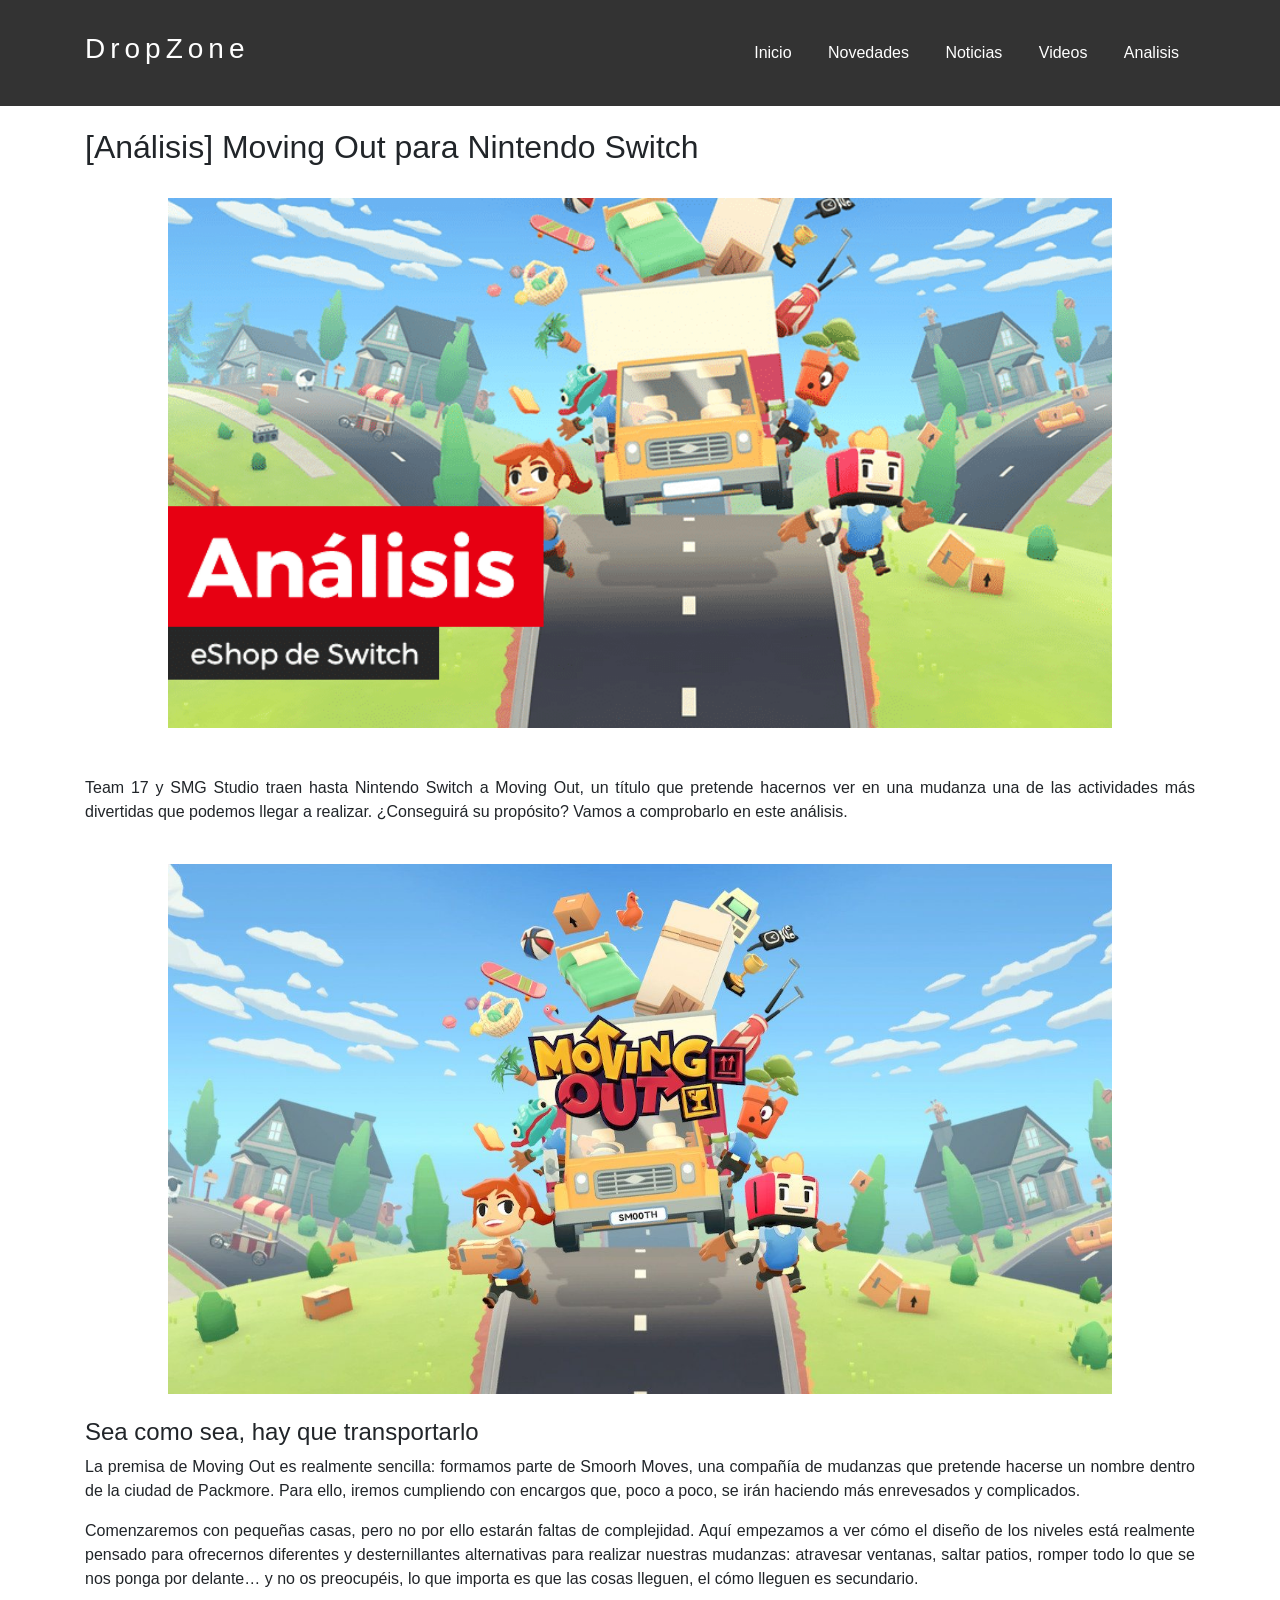
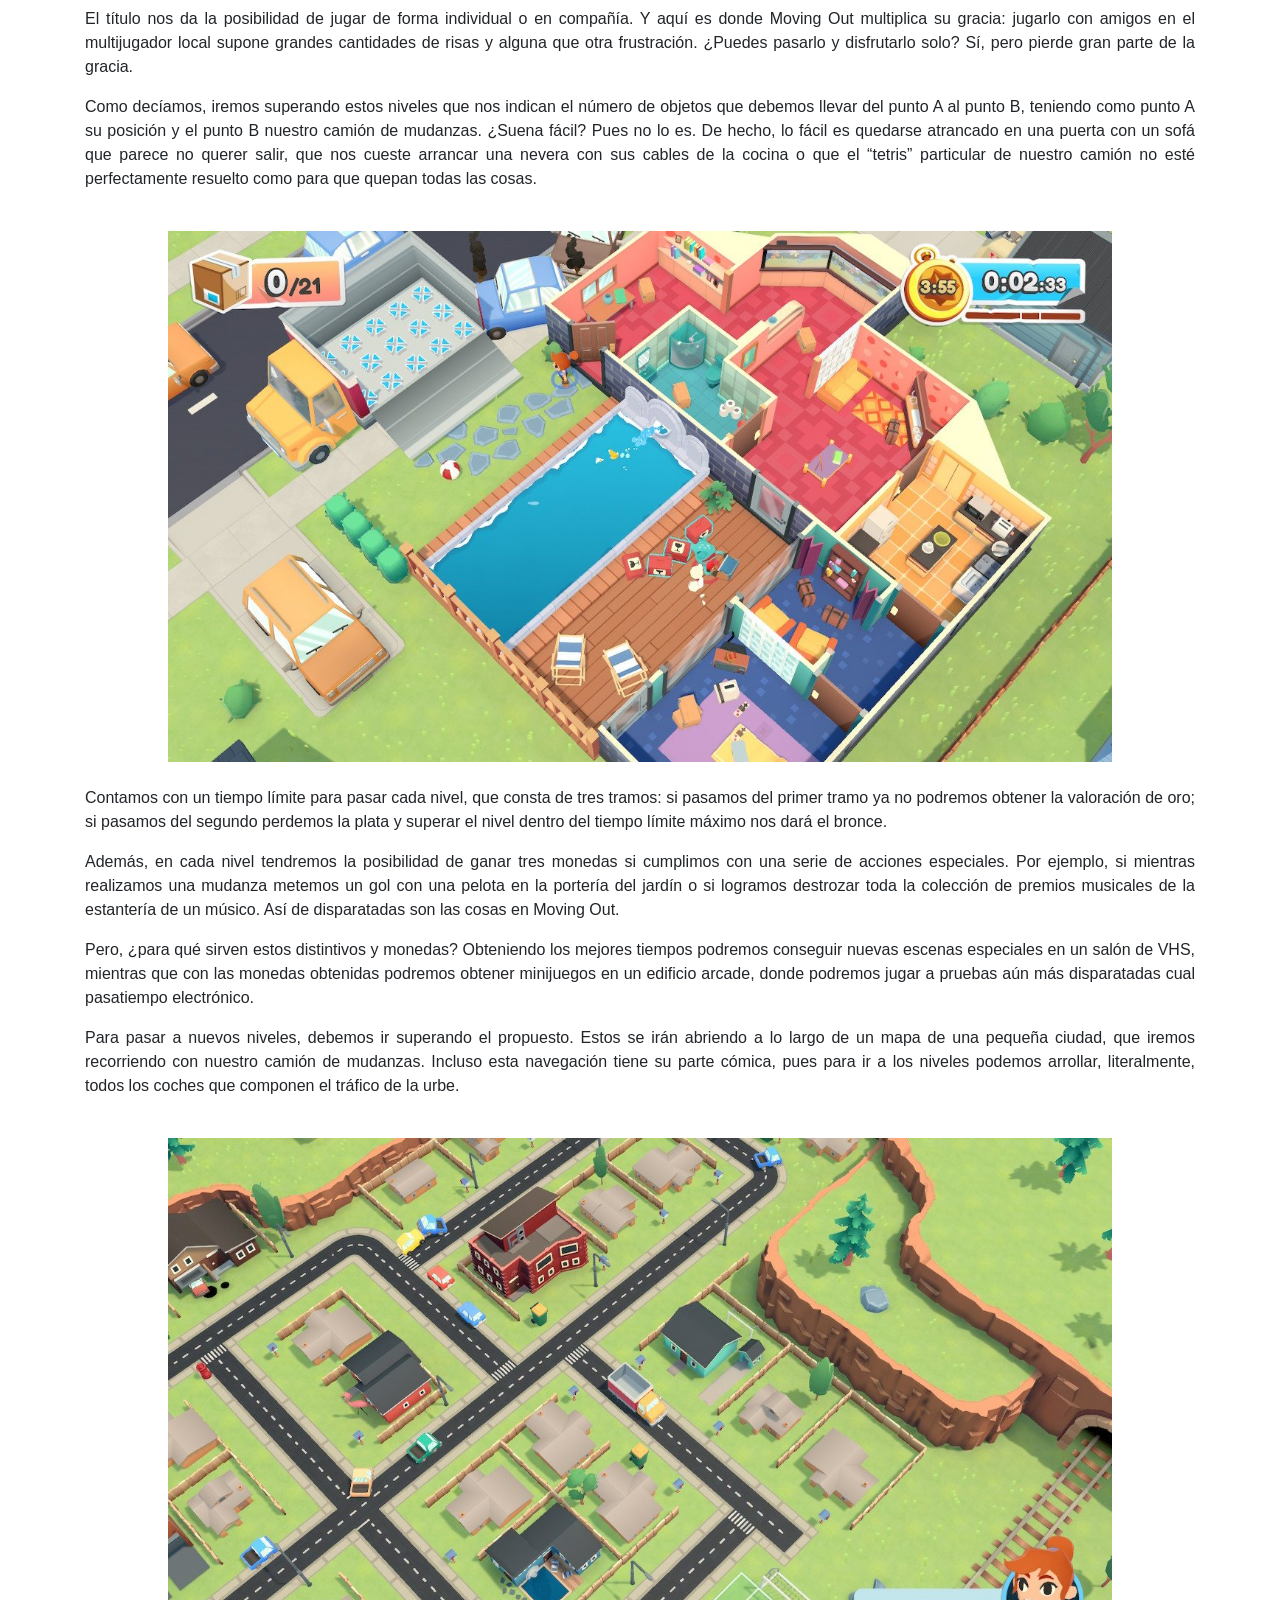
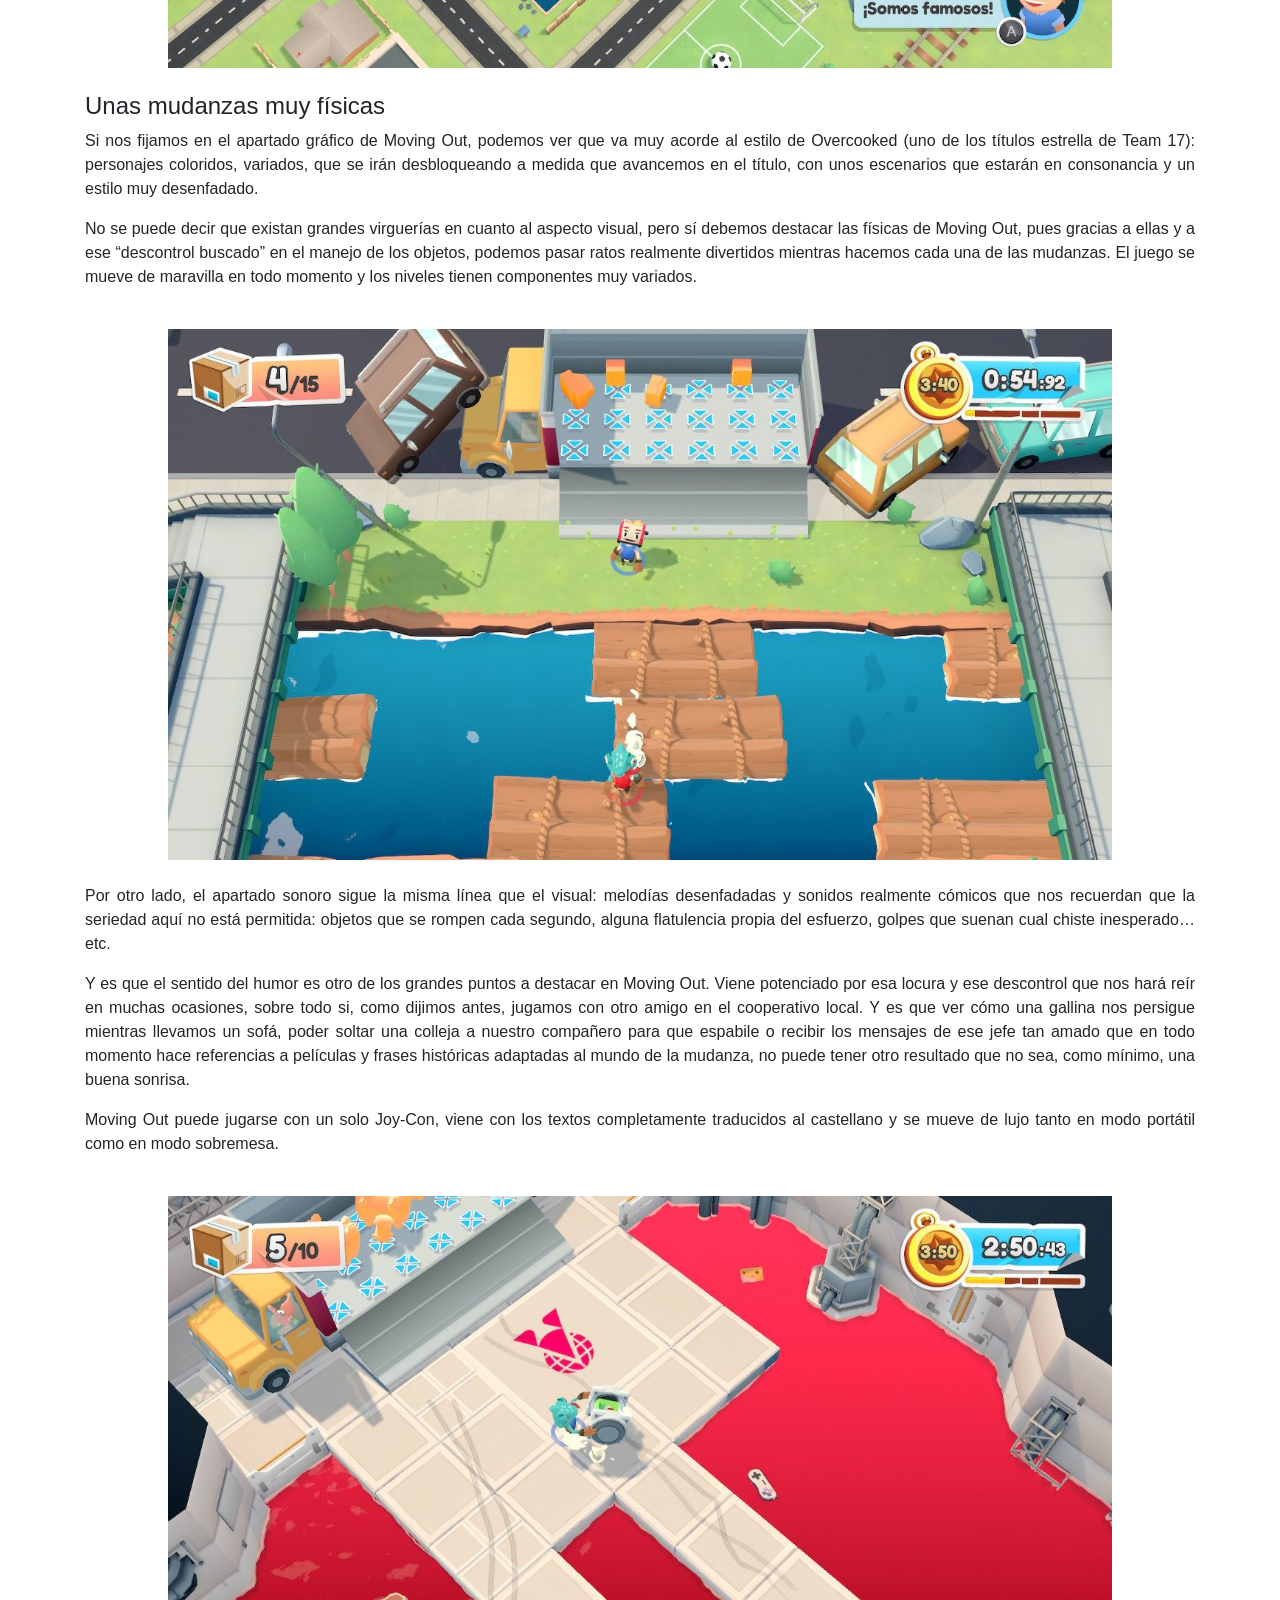
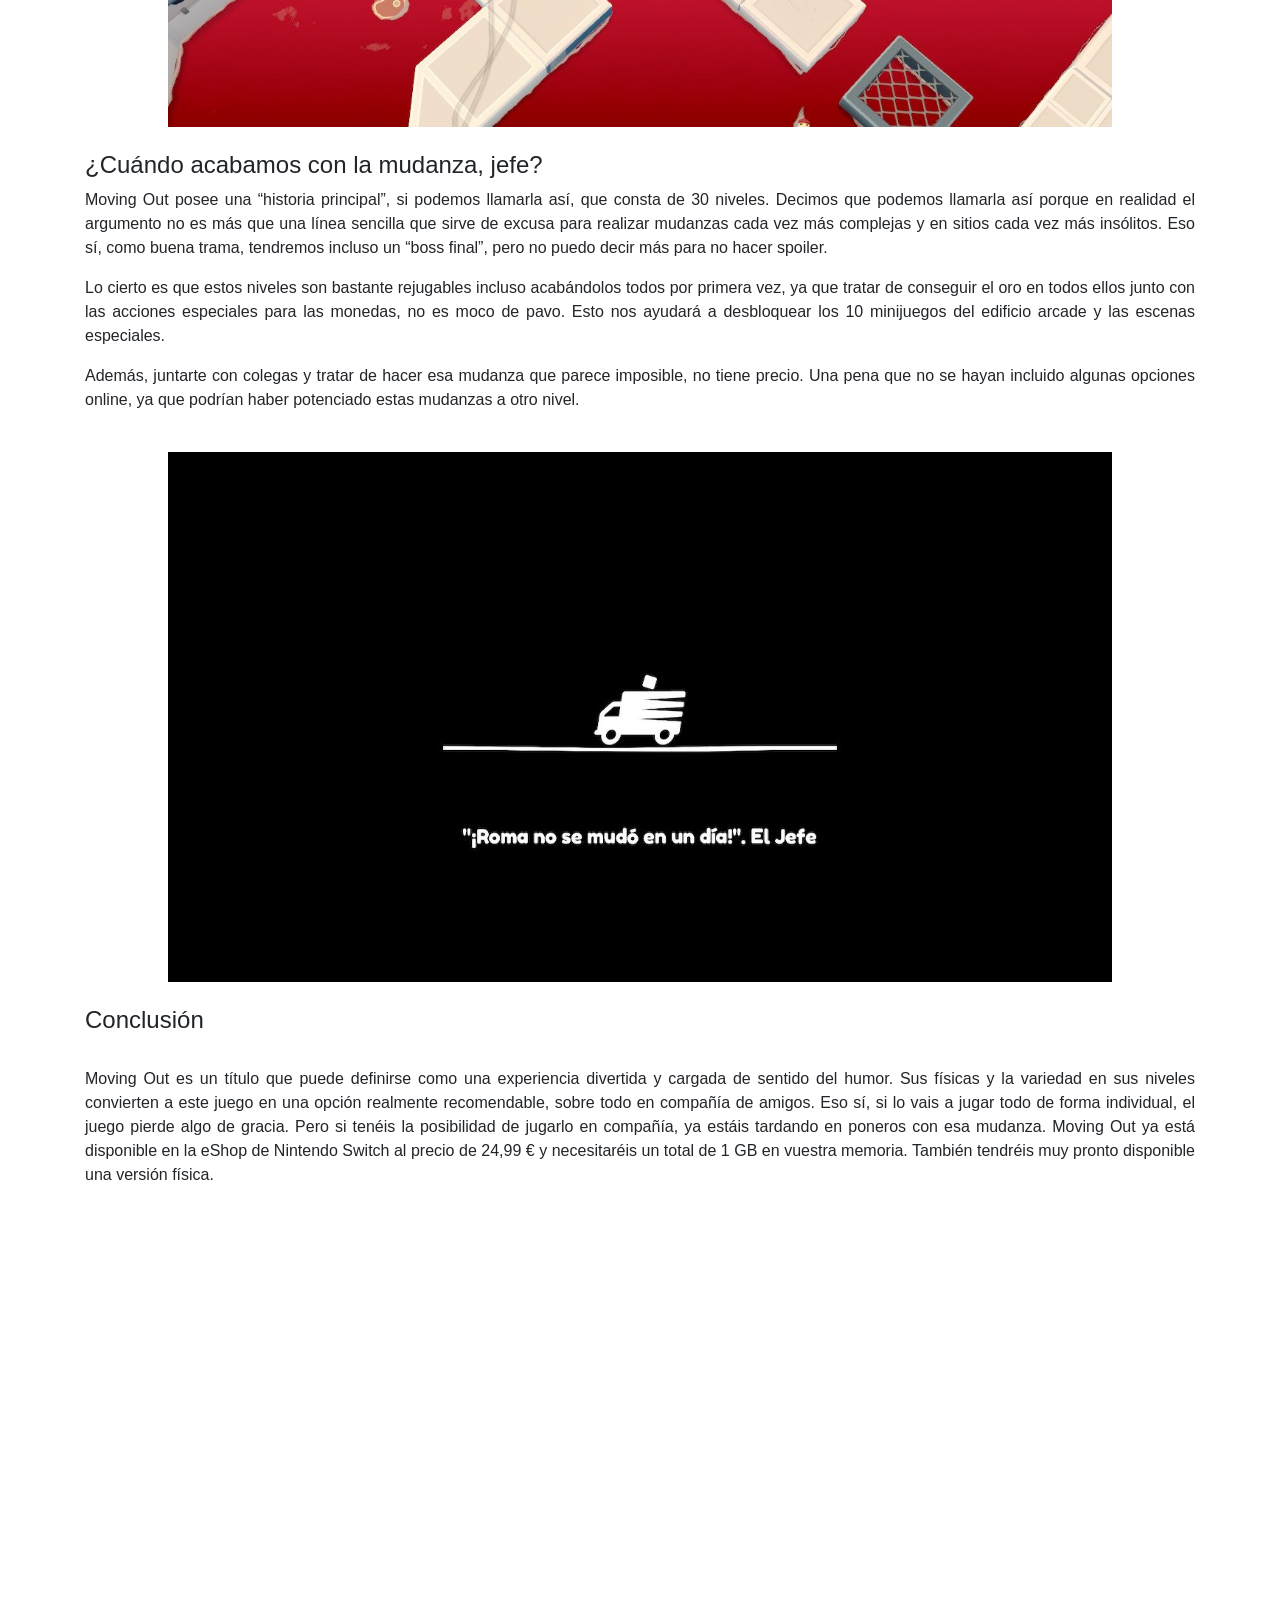
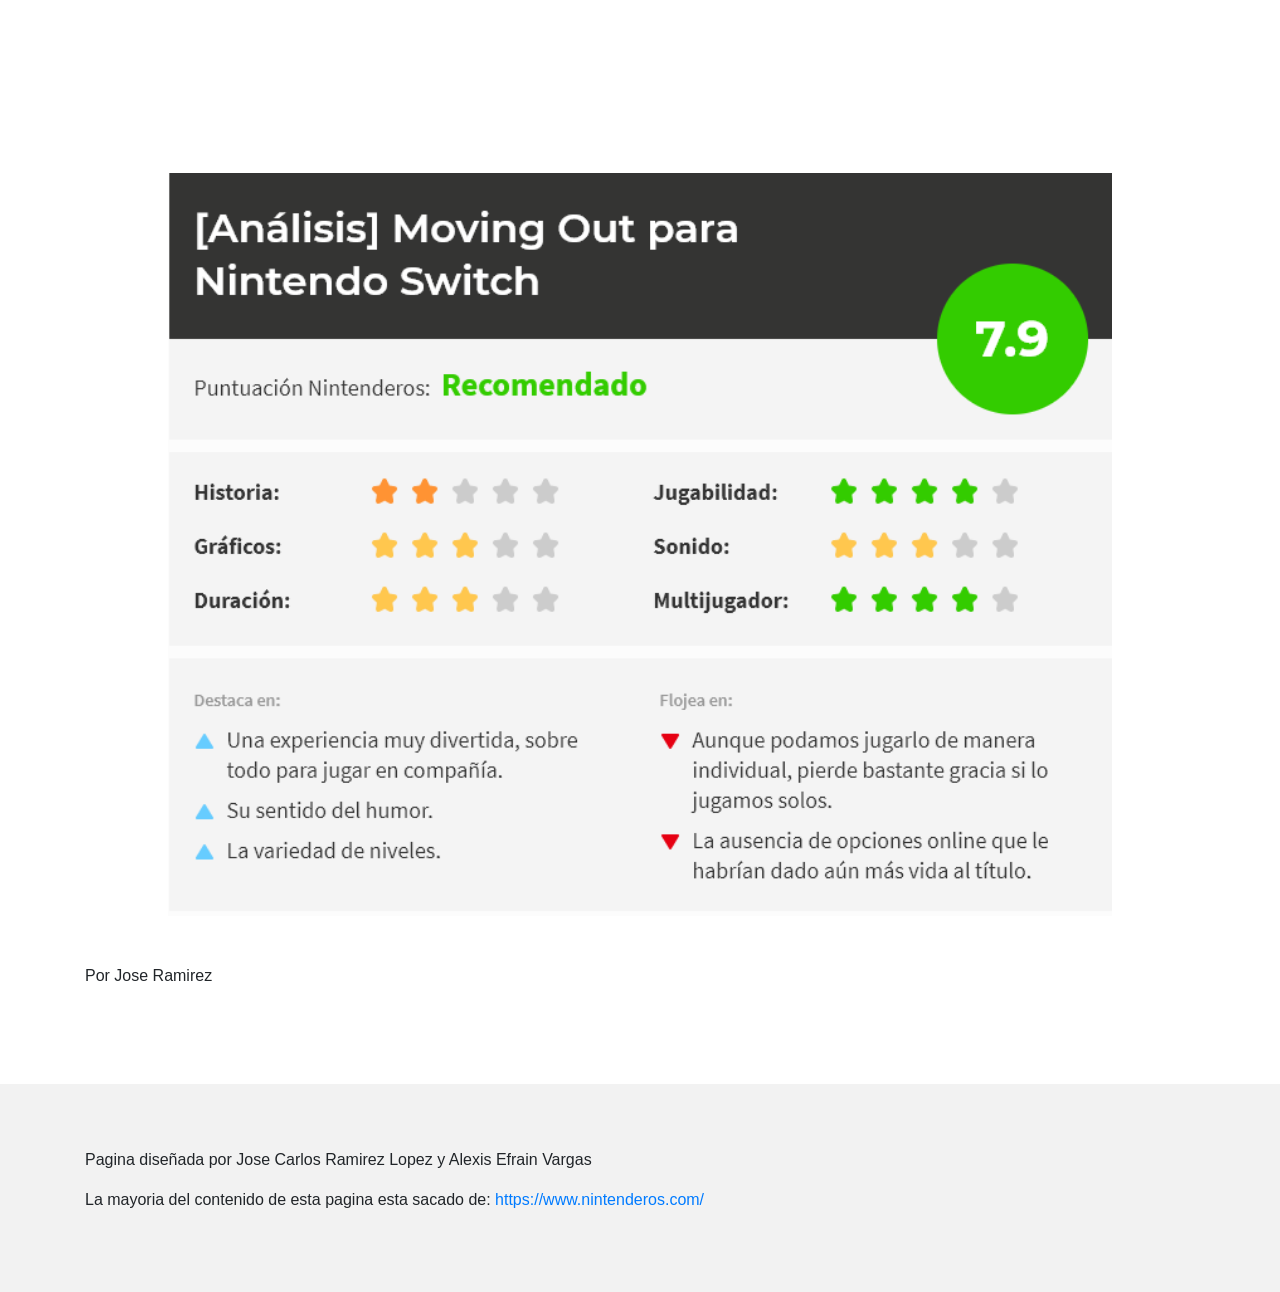
==== docs/Analisis1.html @ b313a6ab "Se sube la carpeta docs" ====
<!DOCTYPE html>
<html lang="en">
<head>
    <meta charset="UTF-8">
    <meta name="viewport" content="width=divice-widht, initial-scale=1">
    <title>DropZone</title>
    
    <link rel="stylesheet" href="style.css">
    <link rel="stylesheet" href="https://stackpath.bootstrapcdn.com/bootstrap/4.3.1/css/bootstrap.min.css" integrity="sha384-ggOyR0iXCbMQv3Xipma34MD+dH/1fQ784/j6cY/iJTQUOhcWr7x9JvoRxT2MZw1T" crossorigin="anonymous">
    <script src="https://stackpath.bootstrapcdn.com/bootstrap/4.3.1/js/bootstrap.min.js" integrity="sha384-JjSmVgyd0p3pXB1rRibZUAYoIIy6OrQ6VrjIEaFf/nJGzIxFDsf4x0xIM+B07jRM" crossorigin="anonymous"></script>
    
    <style>
        /* Telefonos moviles:  aqui se hace que todos las columnas sean basadas en un ancho de 100 por ciento 
        esto basado en una premisa que maneja a las páginas web dividiendolo en 12 
        columnas cada una con un diferente ancho, debemos de seleccionar las que se adapten a nuestras necesidades*/
        [class*="col-"] {
            width: 100%;
        }
        /* en esta parte es para las tabletas, se llama breakpoints, digamos que como un case, de acuerdo al tamaño de la pantalla o un if*/
        @media only screen and (min-width: 600px) {
            /*  tablets: */
            .col-m-1 {width: 8.33%;}
            .col-m-2 {width: 16.66%;}
            .col-m-3 {width: 25%;}
            .col-m-4 {width: 33.33%;}
            .col-m-5 {width: 41.66%;}
            .col-m-6 {width: 50%;}
            .col-m-7 {width: 58.33%;}
            .col-m-8 {width: 66.66%;}
            .col-m-9 {width: 75%;}
            .col-m-10 {width: 83.33%;}
            .col-m-11 {width: 91.66%;}
            .col-m-12 {width: 100%;}
        }
        @media only screen and (min-width: 768px) {
            /* Escritorio: */
            .col-1 {width: 8.33%;}
            .col-2 {width: 16.66%;}
            .col-3 {width: 25%;}
            .col-4 {width: 33.33%;}
            .col-5 {width: 41.66%;}
            .col-6 {width: 50%;}
            .col-7 {width: 58.33%;}
            .col-8 {width: 66.66%;}
            .col-9 {width: 75%;}
            .col-10 {width: 83.33%;}
            .col-11 {width: 91.66%;}
            .col-12 {width: 100%;}
        }
        .analisis
        {
            background-color: rgb(46, 46, 46);
            color: white;
        }
    </style>
</head>
<body >

        
        <header class="header">
            <div class="container logo-nav-container">
                <a href="index.html" class="logo"><h3>DropZone</h3></a>
                <span class="menu-icon">Ver Menu</span>
                <nav class="navigation">
                    <ul>
                        <li><a href="index.html">Inicio</a></li>
                        <li><a href="#">Novedades</a></li>
                        <li><a href="#">Noticias</a></li>
                        <li><a href="#">Videos</a></li>
                        <li><a href="#">Analisis</a></li>
                    </ul>
                </nav>
            </div>
        </header>

        <main class="main">
            <div class="container">
                <h2>[Análisis] Moving Out para Nintendo Switch</h2>
                <br>
                <div align="center"><img src="images/AnalisisMovingOut/MovingOut0.png" alt="MovingOut"></div>
                <br>
                <br>
                <p>Team 17 y SMG Studio traen hasta Nintendo Switch a Moving Out, un título que pretende hacernos ver en una mudanza una de las actividades más divertidas que podemos llegar a realizar. ¿Conseguirá su propósito? Vamos a comprobarlo en este análisis.</p>
                <br>
                <div align="center"><img src="images/AnalisisMovingOut/MovingOut1.jpg" alt="MovingOut"></div>
                <br>
                <h4>Sea como sea, hay que transportarlo</h4>
                <p>La premisa de Moving Out es realmente sencilla: formamos parte de Smoorh Moves, una compañía de mudanzas que pretende hacerse un nombre dentro de la ciudad de Packmore. Para ello, iremos cumpliendo con encargos que, poco a poco, se irán haciendo más enrevesados y complicados.</p>
                <p>Comenzaremos con pequeñas casas, pero no por ello estarán faltas de complejidad. Aquí empezamos a ver cómo el diseño de los niveles está realmente pensado para ofrecernos diferentes y desternillantes alternativas para realizar nuestras mudanzas: atravesar ventanas, saltar patios, romper todo lo que se nos ponga por delante… y no os preocupéis, lo que importa es que las cosas lleguen, el cómo lleguen es secundario.</p>
                <p>El título nos da la posibilidad de jugar de forma individual o en compañía. Y aquí es donde Moving Out multiplica su gracia: jugarlo con amigos en el multijugador local supone grandes cantidades de risas y alguna que otra frustración. ¿Puedes pasarlo y disfrutarlo solo? Sí, pero pierde gran parte de la gracia.</p>
                <p>Como decíamos, iremos superando estos niveles que nos indican el número de objetos que debemos llevar del punto A al punto B, teniendo como punto A su posición y el punto B nuestro camión de mudanzas. ¿Suena fácil? Pues no lo es. De hecho, lo fácil es quedarse atrancado en una puerta con un sofá que parece no querer salir, que nos cueste arrancar una nevera con sus cables de la cocina o que el “tetris” particular de nuestro camión no esté perfectamente resuelto como para que quepan todas las cosas.</p>
                <br>
                <div align="center"><img src="images/AnalisisMovingOut/MovingOut2.jpg" alt="MovingOut"></div>
                <br>
                <p>Contamos con un tiempo límite para pasar cada nivel, que consta de tres tramos: si pasamos del primer tramo ya no podremos obtener la valoración de oro; si pasamos del segundo perdemos la plata y superar el nivel dentro del tiempo límite máximo nos dará el bronce.</p>
                <p>Además, en cada nivel tendremos la posibilidad de ganar tres monedas si cumplimos con una serie de acciones especiales. Por ejemplo, si mientras realizamos una mudanza metemos un gol con una pelota en la portería del jardín o si logramos destrozar toda la colección de premios musicales de la estantería de un músico. Así de disparatadas son las cosas en Moving Out.</p>
                <p>Pero, ¿para qué sirven estos distintivos y monedas? Obteniendo los mejores tiempos podremos conseguir nuevas escenas especiales en un salón de VHS, mientras que con las monedas obtenidas podremos obtener minijuegos en un edificio arcade, donde podremos jugar a pruebas aún más disparatadas cual pasatiempo electrónico.</p>
                <p>Para pasar a nuevos niveles, debemos ir superando el propuesto. Estos se irán abriendo a lo largo de un mapa de una pequeña ciudad, que iremos recorriendo con nuestro camión de mudanzas. Incluso esta navegación tiene su parte cómica, pues para ir a los niveles podemos arrollar, literalmente, todos los coches que componen el tráfico de la urbe.</p>
                <br>
                <div align="center"><img src="images/AnalisisMovingOut/MovingOut3.jpg" alt="MovingOut"></div>
                <br>
                <h4>Unas mudanzas muy físicas</h4>
                <p>Si nos fijamos en el apartado gráfico de Moving Out, podemos ver que va muy acorde al estilo de Overcooked (uno de los títulos estrella de Team 17): personajes coloridos, variados, que se irán desbloqueando a medida que avancemos en el título, con unos escenarios que estarán en consonancia y un estilo muy desenfadado.</p>
                <p>No se puede decir que existan grandes virguerías en cuanto al aspecto visual, pero sí debemos destacar las físicas de Moving Out, pues gracias a ellas y a ese “descontrol buscado” en el manejo de los objetos, podemos pasar ratos realmente divertidos mientras hacemos cada una de las mudanzas. El juego se mueve de maravilla en todo momento y los niveles tienen componentes muy variados.</p>
                <br>
                <div align="center"><img src="images/AnalisisMovingOut/MovingOut4.jpg" alt="MovingOut"></div>
                <br>
                <p>Por otro lado, el apartado sonoro sigue la misma línea que el visual: melodías desenfadadas y sonidos realmente cómicos que nos recuerdan que la seriedad aquí no está permitida: objetos que se rompen cada segundo, alguna flatulencia propia del esfuerzo, golpes que suenan cual chiste inesperado…etc.</p>
                <p>Y es que el sentido del humor es otro de los grandes puntos a destacar en Moving Out. Viene potenciado por esa locura y ese descontrol que nos hará reír en muchas ocasiones, sobre todo si, como dijimos antes, jugamos con otro amigo en el cooperativo local. Y es que ver cómo una gallina nos persigue mientras llevamos un sofá, poder soltar una colleja a nuestro compañero para que espabile o recibir los mensajes de ese jefe tan amado que en todo momento hace referencias a películas y frases históricas adaptadas al mundo de la mudanza, no puede tener otro resultado que no sea, como mínimo, una buena sonrisa.</p>
                <p>Moving Out puede jugarse con un solo Joy-Con, viene con los textos completamente traducidos al castellano y se mueve de lujo tanto en modo portátil como en modo sobremesa.</p>
                <br>
                <div align="center"><img src="images/AnalisisMovingOut/MovingOut5.jpg" alt="MovingOut"></div>
                <br>
                <h4>¿Cuándo acabamos con la mudanza, jefe?</h4>
                <p>Moving Out posee una “historia principal”, si podemos llamarla así, que consta de 30 niveles. Decimos que podemos llamarla así porque en realidad el argumento no es más que una línea sencilla que sirve de excusa para realizar mudanzas cada vez más complejas y en sitios cada vez más insólitos. Eso sí, como buena trama, tendremos incluso un “boss final”, pero no puedo decir más para no hacer spoiler.</p>
                <p>Lo cierto es que estos niveles son bastante rejugables incluso acabándolos todos por primera vez, ya que tratar de conseguir el oro en todos ellos junto con las acciones especiales para las monedas, no es moco de pavo. Esto nos ayudará a desbloquear los 10 minijuegos del edificio arcade y las escenas especiales.</p>
                <p>Además, juntarte con colegas y tratar de hacer esa mudanza que parece imposible, no tiene precio. Una pena que no se hayan incluido algunas opciones online, ya que podrían haber potenciado estas mudanzas a otro nivel.</p>
                <br>
                <div align="center"><img src="images/AnalisisMovingOut/MovingOut6.jpg" alt=""></div>
                <br>
                <h4>Conclusión</h4>
                <br>
                <p>Moving Out es un título que puede definirse como una experiencia divertida y cargada de sentido del humor. Sus físicas y la variedad en sus niveles convierten a este juego en una opción realmente recomendable, sobre todo en compañía de amigos. Eso sí, si lo vais a jugar todo de forma individual, el juego pierde algo de gracia. Pero si tenéis la posibilidad de jugarlo en compañía, ya estáis tardando en poneros con esa mudanza. Moving Out ya está disponible en la eShop de Nintendo Switch al precio de 24,99 € y necesitaréis un total de 1 GB en vuestra memoria. También tendréis muy pronto disponible una versión física.</p>
                <br>
                <div align="center"><iframe width="860" height="515" src="https://www.youtube.com/embed/WhoMkC9Zvw0" frameborder="0" allow="accelerometer; autoplay; encrypted-media; gyroscope; picture-in-picture" allowfullscreen></iframe></div>
                <br>
                <div align="center"><img src="images/AnalisisMovingOut/Analisis MovingOut.png" alt="Analisis"></div>
                <br> 
                <br>
                <p>Por Jose Ramirez</p>
            </div>
        </main> 
        <footer class="footer">
            <div class="container">
                <p>Pagina diseñada por Jose Carlos Ramirez Lopez y Alexis Efrain Vargas</p>
                <p>La mayoria del contenido de esta pagina esta sacado de: <a href="https://www.nintenderos.com/">https://www.nintenderos.com/</a></p>
            </div>
        </footer>

        <script src="https://code.jquery.com/jquery-3.5.0.min.js"></script>
        <script src="scripts.js"></script>
</body>
</html>
---- docs/style.css ----
body{
    font-family: 'Segoe UI', Tahoma, Geneva, Verdana, sans-serif;
    color: #333;
    font-size: 1.2rem;
    line-height: 1.4em;
    margin: 0;

}

h1{
    font-size: 2rem;
    line-height: 1.3emq;
}
p{
    margin-bottom: 1.6em;
    text-align: justify;
}

.container{
    width: 85%;
}
.aside{
    float: right;
    width: 20%;
    background: white(160, 160, 160, 0.507);
    padding: 0px;
}
.container img{
    width: 85%;
}

.header{
    background: #333;
    color: white;
    padding: 2rem 0;

    position: fixed;
    left: 0;
    top: 0;
    right: 0;

}
.header a{
    color: white;
    text-decoration: none;
}
.logo-nav-container{
    display: flex;
    justify-content: space-between;
    align-items: center;
    flex-wrap: wrap;
}

.logo{
    letter-spacing: 5px;
    font-size: 1.2em;
}

.menu-icon{
    display: none;
}
.navigation ul {
margin: 0;
padding: 0;
list-style: none;
}

.navigation ul li{
    display: inline-block;
}
.navigation ul li a{
    display: block;
    padding: 0.5rem 1rem;
    transition: all 0.4s linear;
    border-radius: 5px;
}

.navigation ul li a:hover {
    background: #4a4a4a;
}

.footer{
    background: #f2f2f2;
    padding: 4rem 0;
    text-align: center;
    margin-top: 6rem;
}

.main{
    padding-top: 8rem;
}

.article{
    width: 100%;
    background: white;
    height: 250px;
}
.article img{
    height: 250px;
    width: 400px;
    float: left;
    padding: 20px;
}
.article h3{
    padding: 10px;
}
.article a{
    color: black;
    text-decoration: none;
}
.article:hover{
    background: rgba(160, 160, 160, 0.507);
    transition: all 0.4s linear;
    border-radius: 5px;
}




@media only screen and (max-width: 767px){
       
    .menu-icon{
            display: block;
            cursor: pointer;
            padding: 0.5rem 1rem;
        }
        .navigation{
            width: 100%;
            margin-top: 1rem;
        }
        .navigation ul{
            display: none;
        }
        .navigation ul.show{
            display: block;
        }
        .navigation ul li{
            display: block;
        }
        .navigation ul li a{
            display: block;
            padding: 0.5rem 0;
            transition: all 0.4s linear;
            border-radius: 5px;
        }
        
        .navigation ul li a:hover {
            background: #4a4a4a;
        }
}
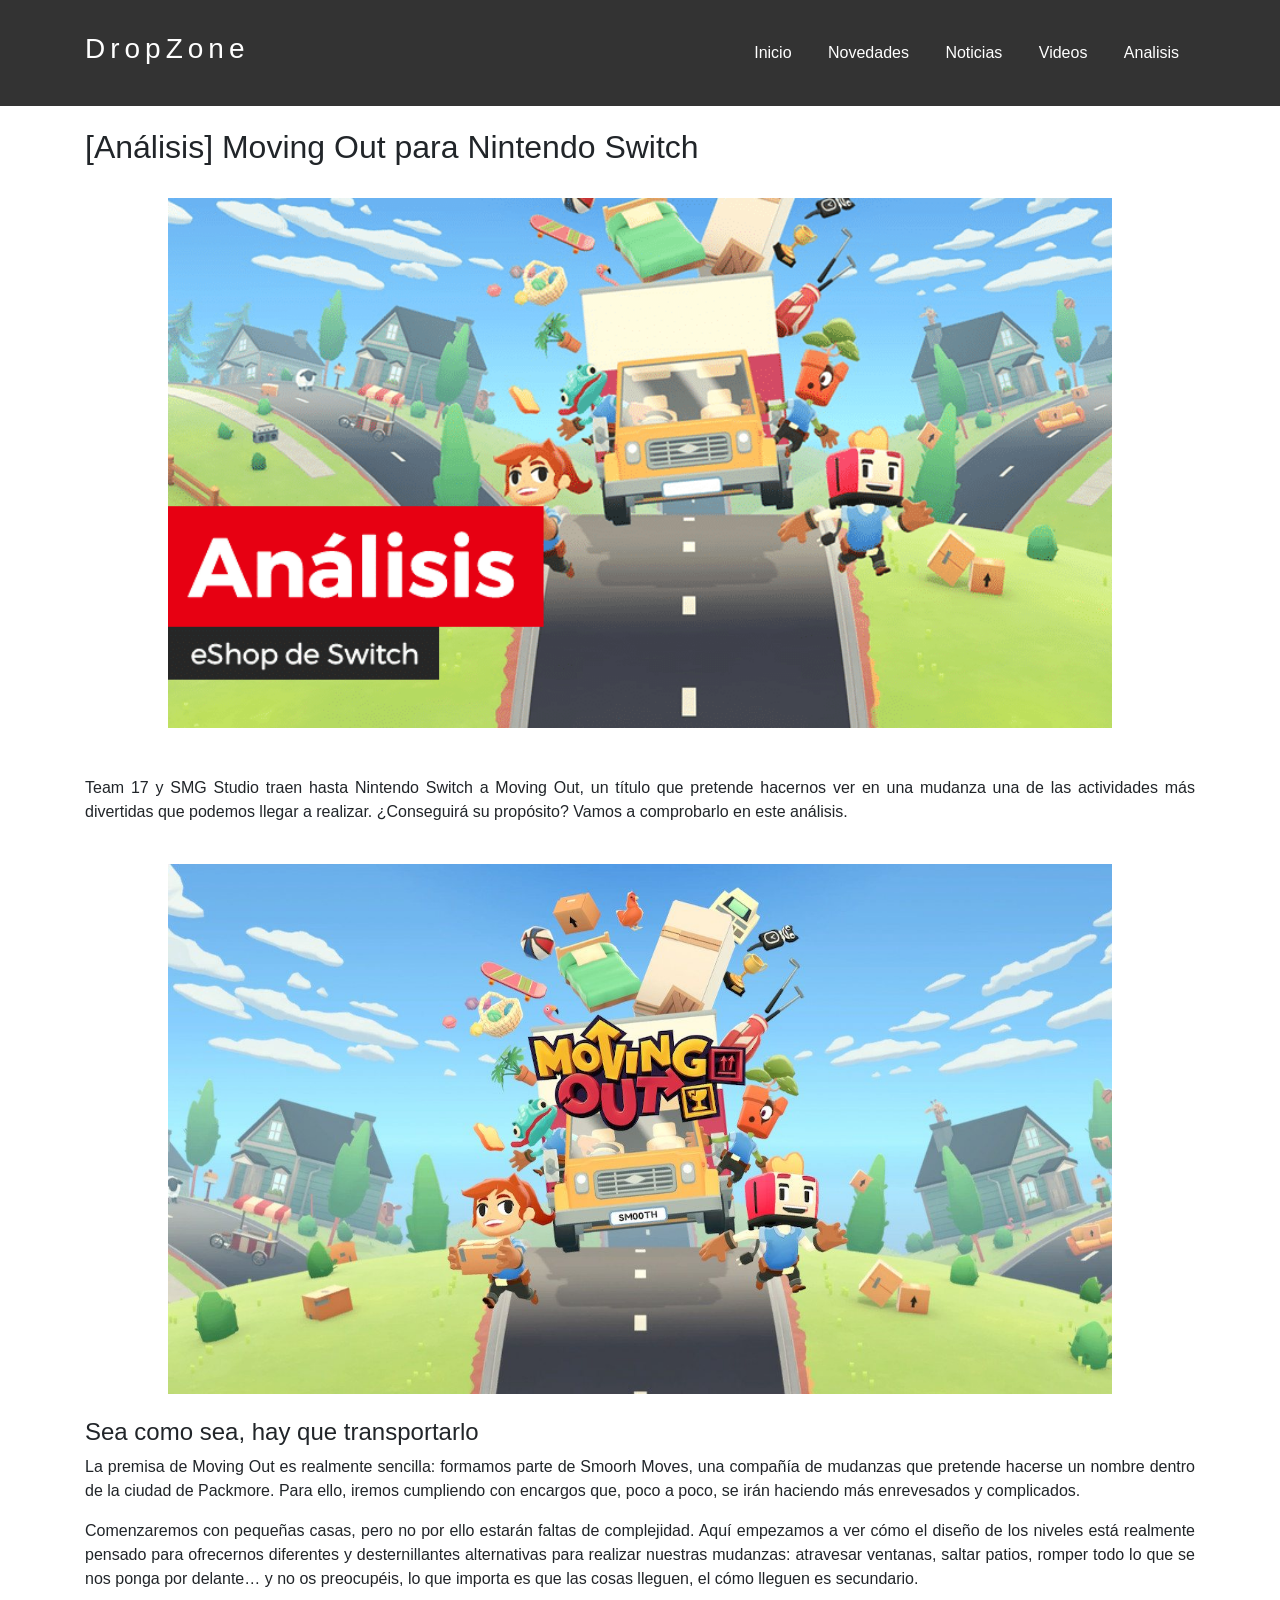
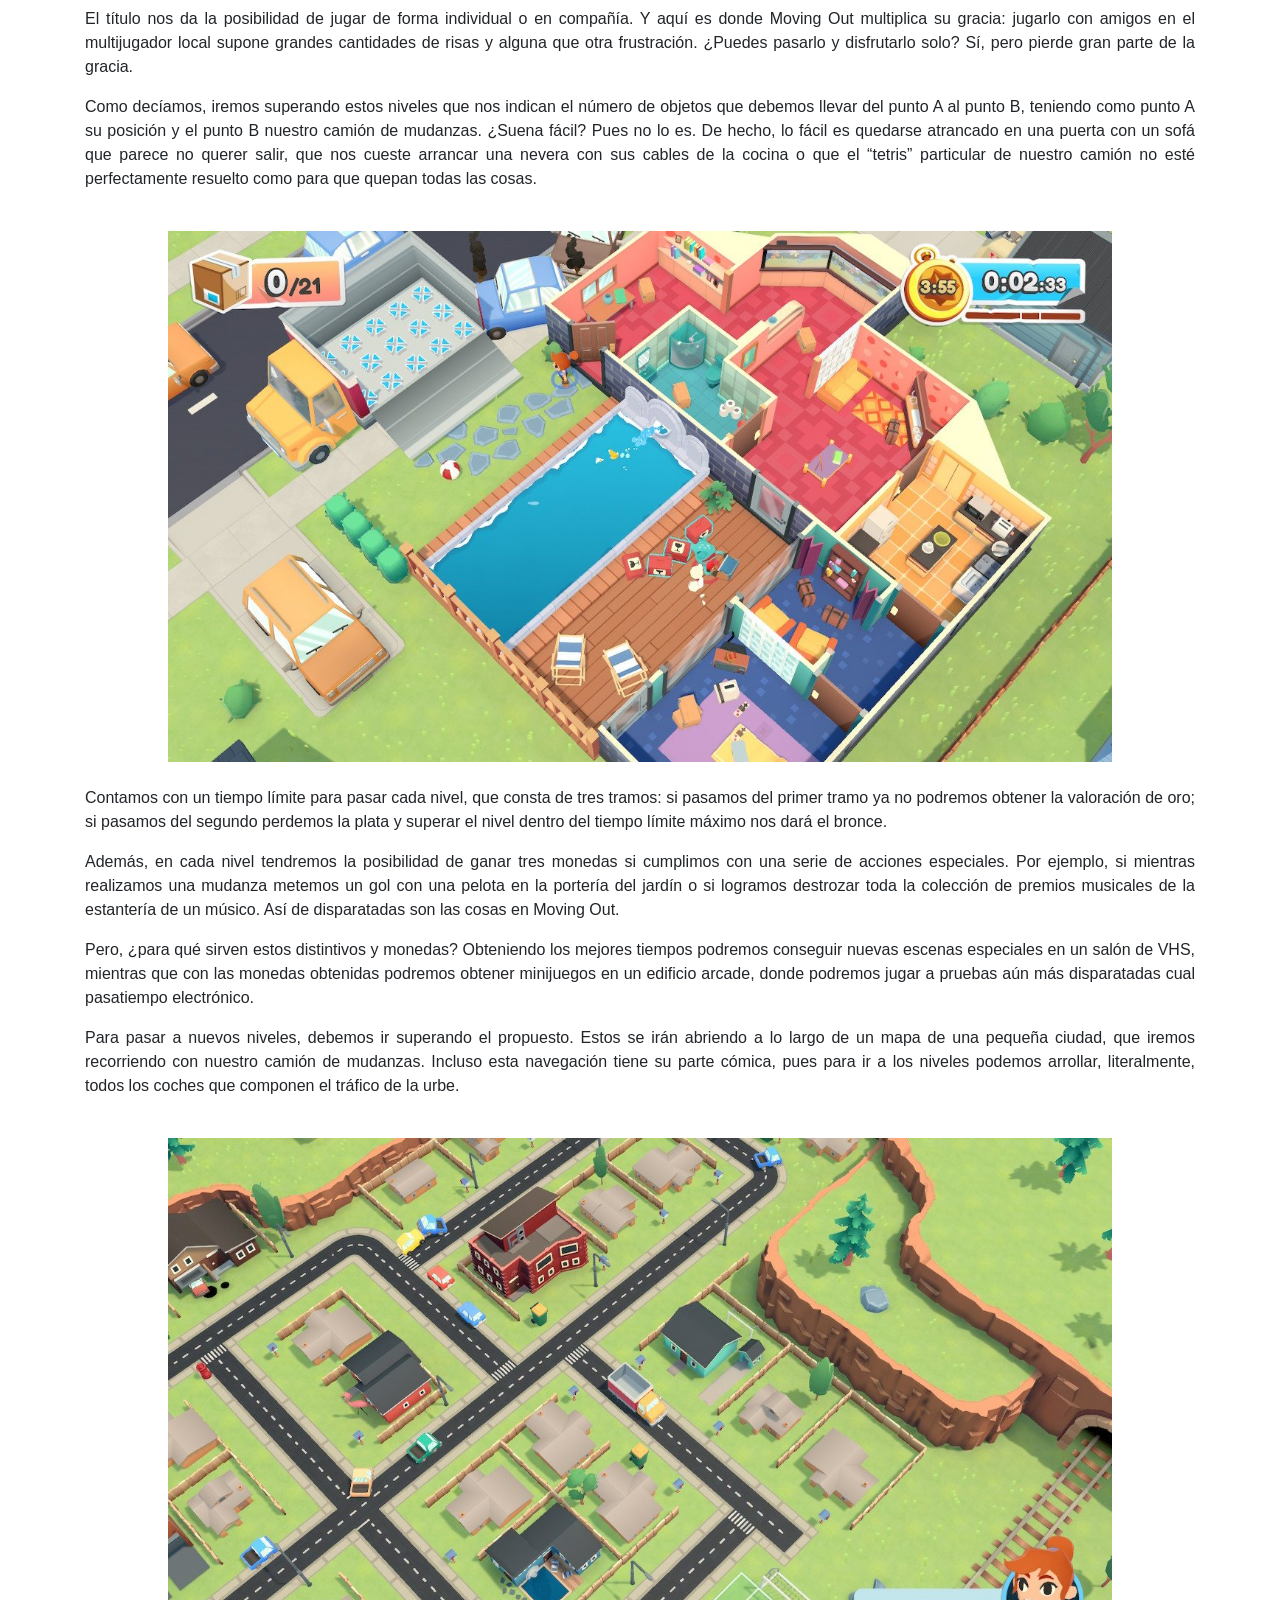
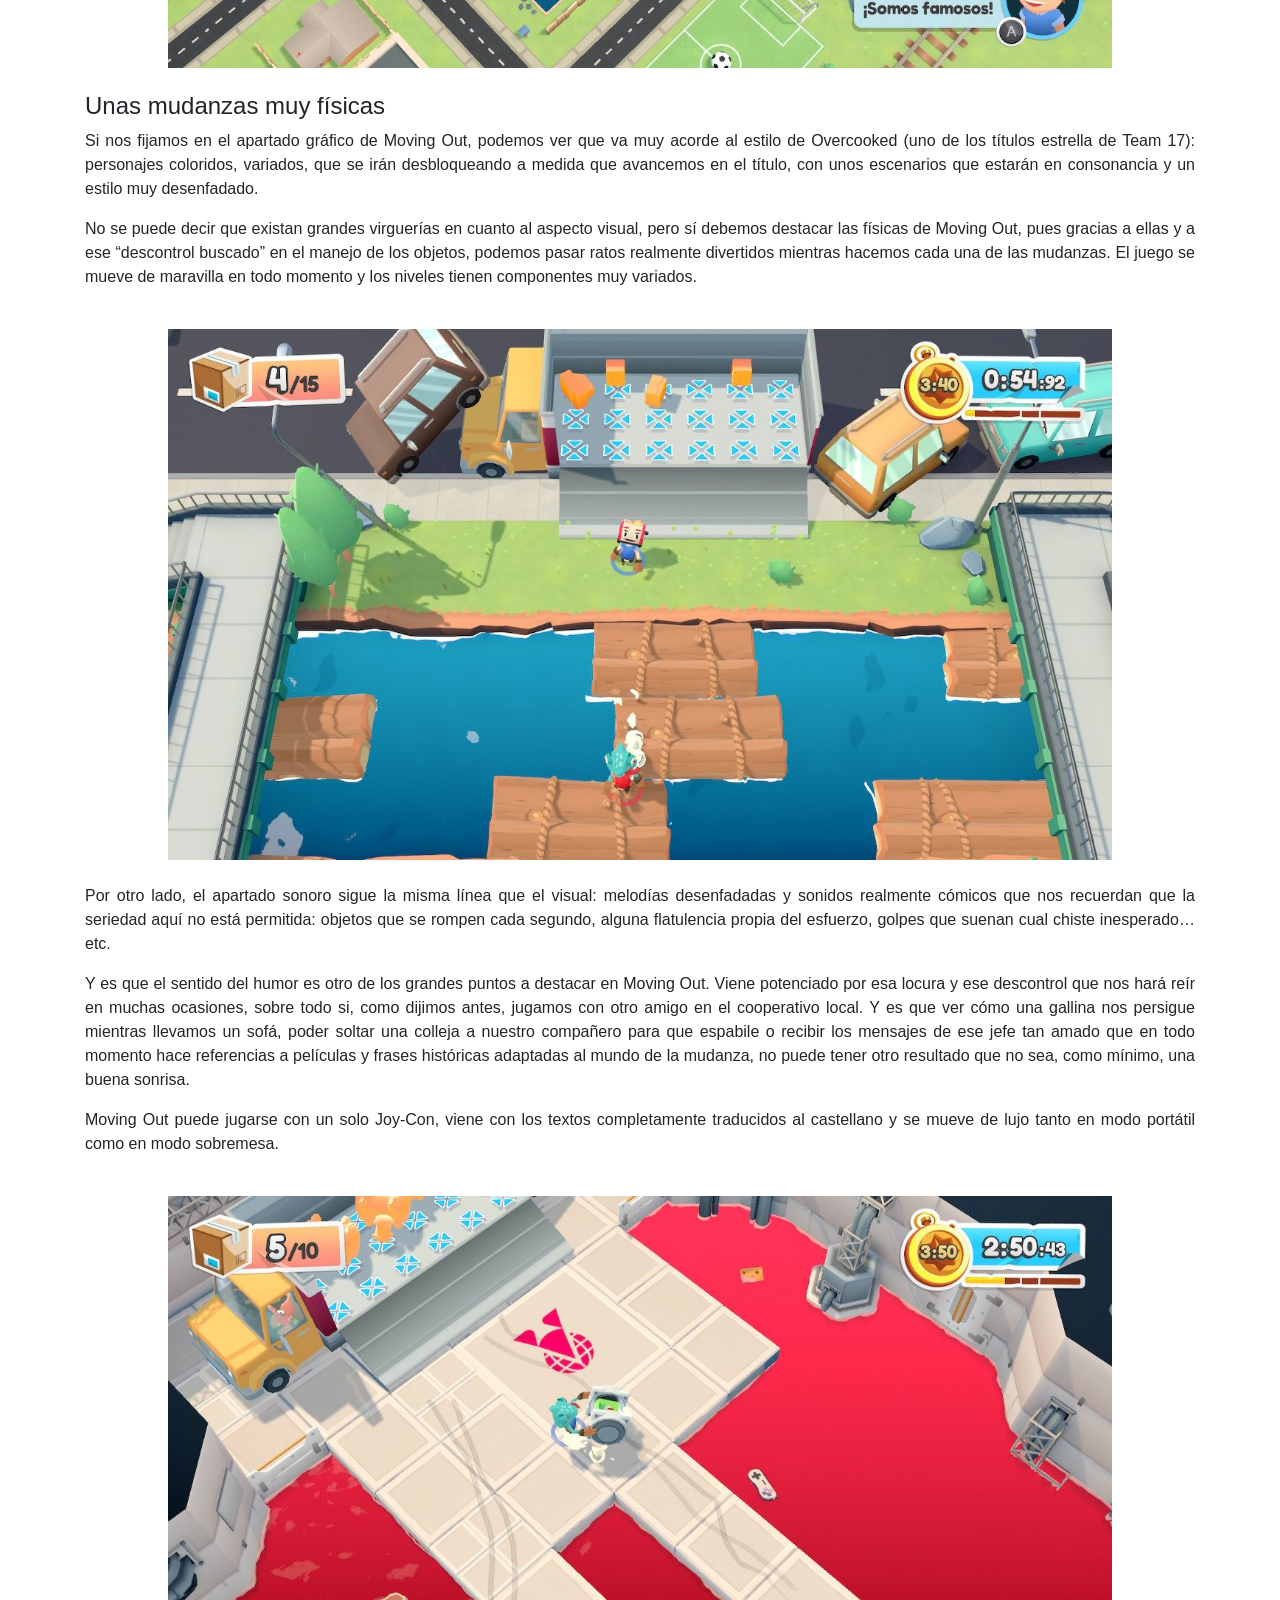
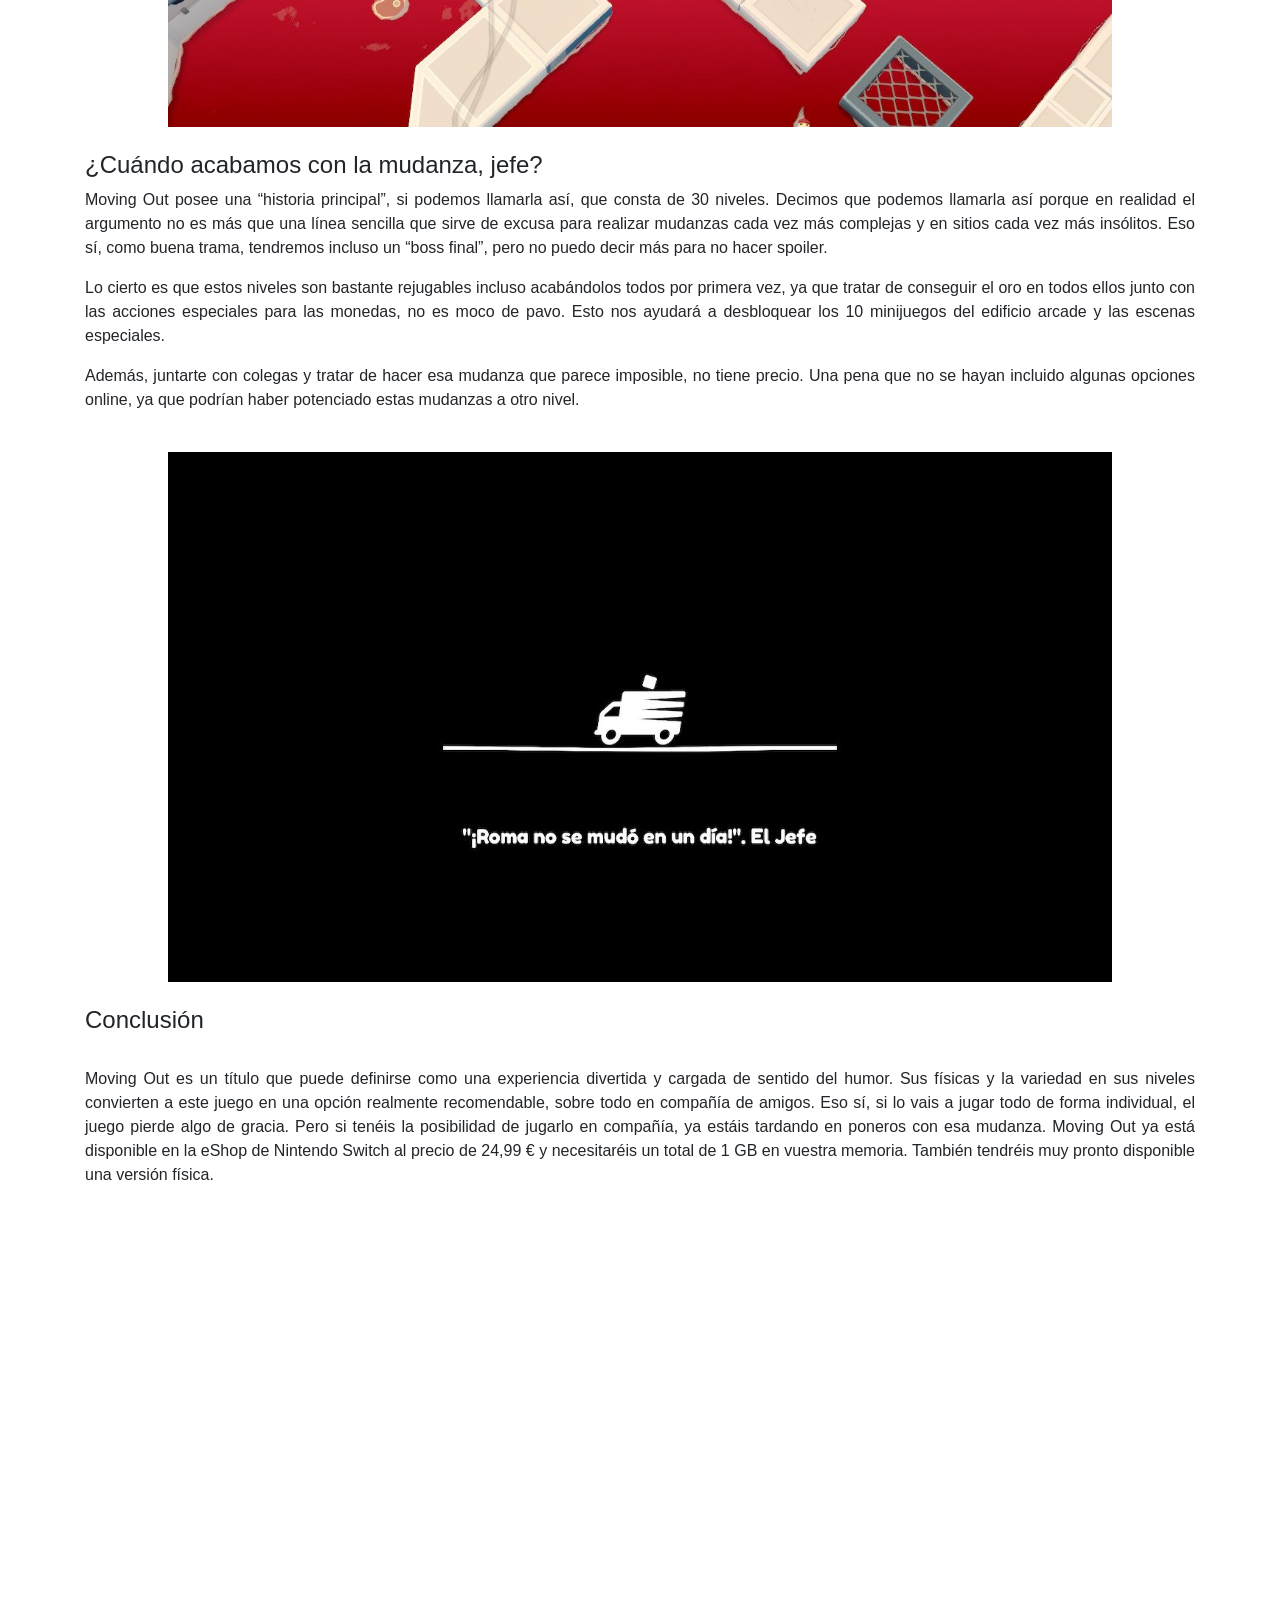
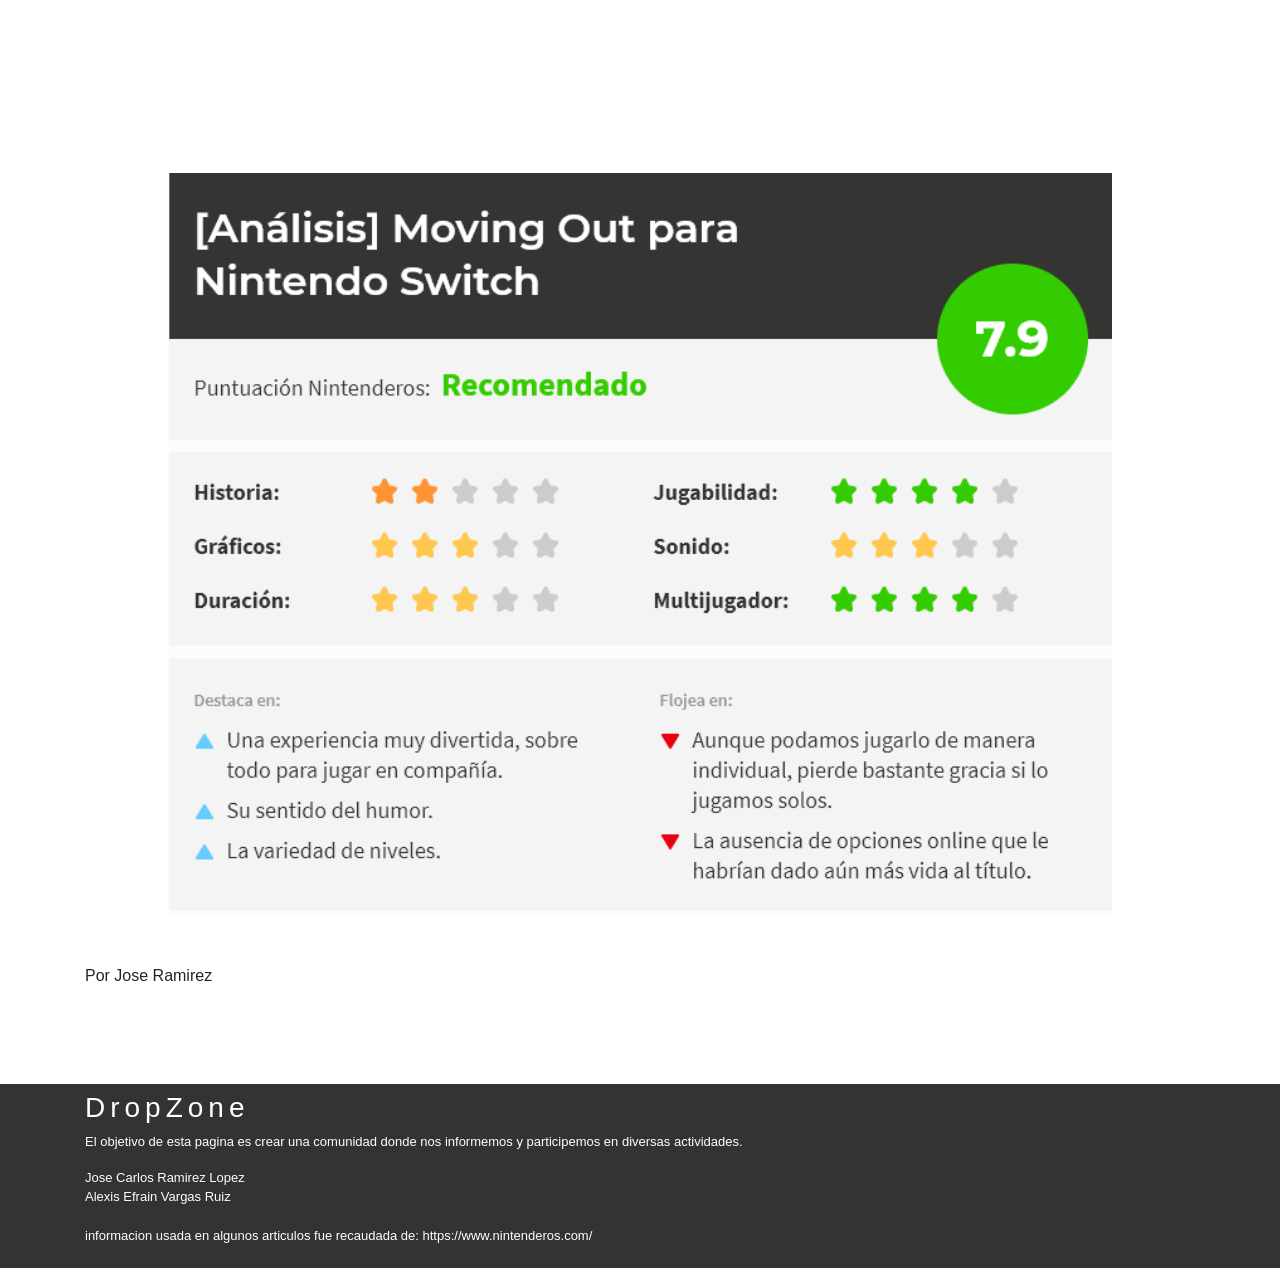
==== commit d2806283: "Add files via upload" ====
--- a/docs/Analisis1.html
+++ b/docs/Analisis1.html
@@ -63,11 +63,11 @@
                 <span class="menu-icon">Ver Menu</span>
                 <nav class="navigation">
                     <ul>
-                        <li><a href="index.html">Inicio</a></li>
-                        <li><a href="#">Novedades</a></li>
-                        <li><a href="#">Noticias</a></li>
-                        <li><a href="#">Videos</a></li>
-                        <li><a href="#">Analisis</a></li>
+                    <li><a href="index.html#inicio">Inicio</a></li>
+                    <li><a href="index.html#novedades" >Novedades</a></li>
+                    <li><a href="index.html#noticias">Noticias</a></li>
+                    <li><a href="index.html#videos">Videos</a></li>
+                    <li><a href="index.html#analisis">Analisis</a></li>
                     </ul>
                 </nav>
             </div>
@@ -132,8 +132,13 @@
         </main> 
         <footer class="footer">
             <div class="container">
-                <p>Pagina diseñada por Jose Carlos Ramirez Lopez y Alexis Efrain Vargas</p>
-                <p>La mayoria del contenido de esta pagina esta sacado de: <a href="https://www.nintenderos.com/">https://www.nintenderos.com/</a></p>
+                <h3>
+                    <a href="#inicio" class="logo"><h3>DropZone</h3></a>
+                </h3>
+                <p class="text">El objetivo de esta pagina es crear una comunidad donde nos informemos y participemos en diversas actividades.</p>
+                <p class="text">
+                    Jose Carlos Ramirez Lopez <br> Alexis Efrain Vargas Ruiz <br> <br> informacion usada en algunos articulos fue recaudada de: <a href="https://www.nintenderos.com/">https://www.nintenderos.com/</a</p>
+                
             </div>
         </footer>
 
--- a/docs/style.css
+++ b/docs/style.css
@@ -33,11 +33,12 @@
     background: #333;
     color: white;
     padding: 2rem 0;
-
+    z-index: 1;  
     position: fixed;
     left: 0;
     top: 0;
     right: 0;
+    text-decoration: none;
 
 }
 .header a{
@@ -51,9 +52,14 @@
     flex-wrap: wrap;
 }
 
-.logo{
+.header .logo{
     letter-spacing: 5px;
     font-size: 1.2em;
+    text-align: left;
+    text-decoration: none;
+}
+.header.a.logo:hover{
+    color: black;
 }
 
 .menu-icon{
@@ -63,29 +69,46 @@
 margin: 0;
 padding: 0;
 list-style: none;
+z-index: 1;
+text-decoration: none;
 }
 
 .navigation ul li{
     display: inline-block;
+    text-decoration: none;
 }
 .navigation ul li a{
     display: block;
     padding: 0.5rem 1rem;
     transition: all 0.4s linear;
     border-radius: 5px;
+    text-decoration: none;
 }
 
 .navigation ul li a:hover {
     background: #4a4a4a;
+    color: white;
+    text-decoration: none;
 }
 
 .footer{
-    background: #f2f2f2;
-    padding: 4rem 0;
-    text-align: center;
+    background: #333;
+    padding: 0.4rem 0;
+    text-align: left;
     margin-top: 6rem;
 }
-
+.footer a:hover{
+    text-decoration: none;
+    color: rgb(132, 178, 230);
+    transition: 0.4s;
+}
+.text{
+    color: white;
+    font-size: small;
+}
+.text a{
+    color: white;
+}
 .main{
     padding-top: 8rem;
 }
@@ -94,6 +117,7 @@
     width: 100%;
     background: white;
     height: 250px;
+    text-decoration: none;
 }
 .article img{
     height: 250px;
@@ -103,8 +127,9 @@
 }
 .article h3{
     padding: 10px;
-}
-.article a{
+    text-decoration: none;
+}
+.container .article a{
     color: black;
     text-decoration: none;
 }
@@ -112,11 +137,38 @@
     background: rgba(160, 160, 160, 0.507);
     transition: all 0.4s linear;
     border-radius: 5px;
-}
-
-
-
-
+    text-decoration: none;
+}
+.footer .container .logo
+{
+    letter-spacing: 5px;
+    font-size: 1.2em;
+    color: white;
+    text-align: left;
+    text-decoration: none;
+}
+@media only screen and (max-width: 1200px){
+    .article p
+    {
+        font-size: small;
+    }
+    .article h3
+    {
+        font-size: large;
+    }
+}
+@media only screen and (max-width: 1000px){
+    .article p
+    {
+        font-size: smaller;
+    } 
+}
+@media only screen and (max-width: 990px){
+    .article p
+    {
+        font-size: x-small;
+    } 
+}
 @media only screen and (max-width: 767px){
        
     .menu-icon{
@@ -147,4 +199,22 @@
         .navigation ul li a:hover {
             background: #4a4a4a;
         }
+    .article p
+    {
+        display: none;
+    }
+    .article h3
+    {
+        font-size: large;
+    }
+    .article img{
+        height: 80%;
+        width: 100%;
+        float: left;
+        padding: 20px;
+    }
+    .container video{
+        height: 400px;
+        width: 200px;
+    }
 }
